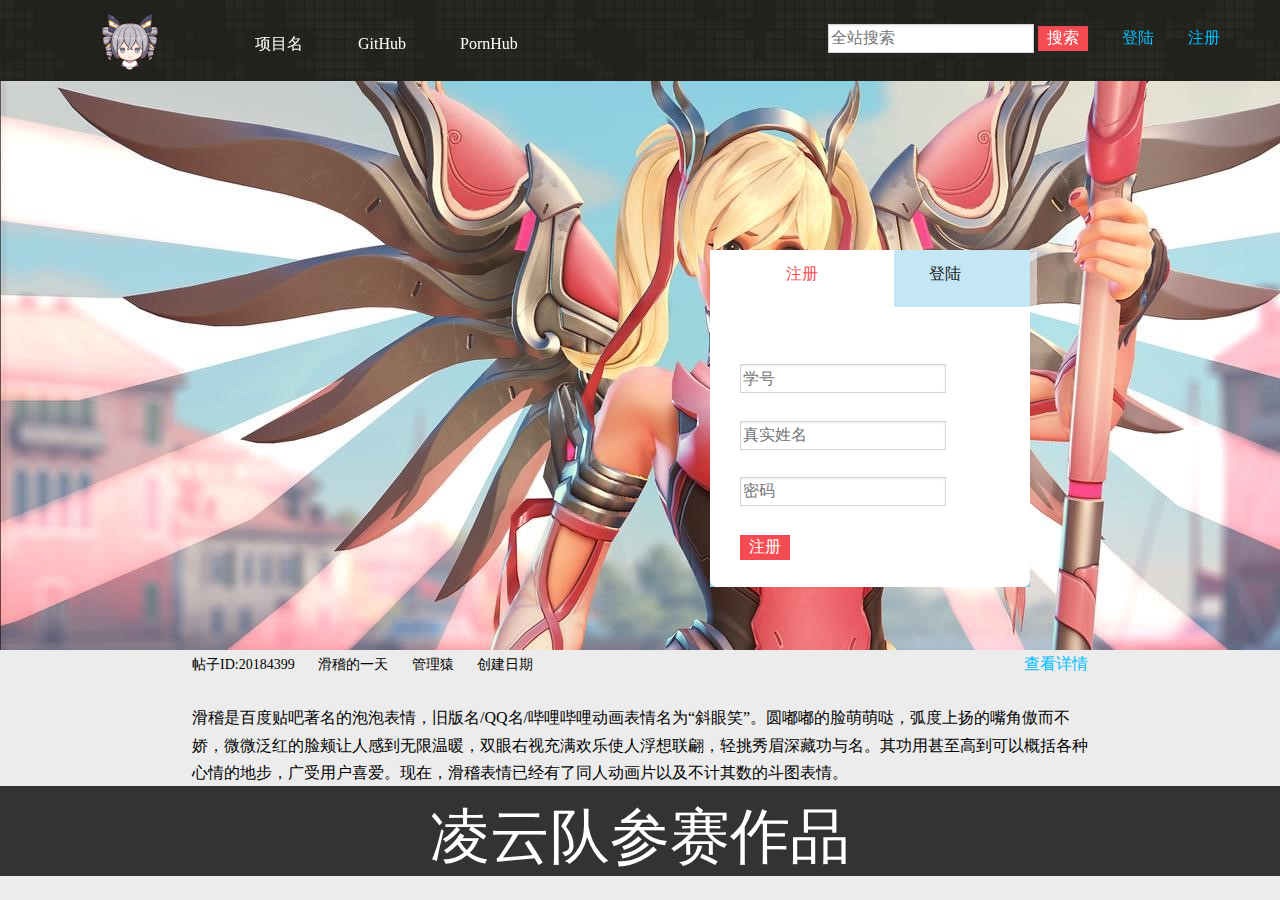
==== WebCode/WebContent/index.html @ 36f16230 "2019.6.5" ====
<!DOCTYPE html>
<html>
	<head>
		<meta charset="utf-8" />
		<link rel="shortcut icon" type="image/x-icon" href="img/favicon.ico" />
		<title>项目名</title>
		<link rel="stylesheet" href="css/index.css">
		<!-- Animate.css -->
		<link rel="stylesheet" href="css/login/animate.css">
		<!-- Icomoon Icon Fonts-->
		<link rel="stylesheet" href="css/login/icomoon.css">
		<!-- Theme style  -->
		<link rel="stylesheet" href="css/login/style.css">

		<script src="js/modernizr-2.6.2.min.js"></script>

		<link rel="stylesheet" type="text/css" href="css/font-awesome-4.7.0/css/font-awesome.min.css" />
	</head>
	<body>
		<!-- 导航栏 -->
		<div class="sidebar">
			<a href="#"><img class="logo" src="img/logo.png" width="60" align="absbottom" /></a>
			<span class="projectName">项目名</span>
			<span id="">
				GitHub
			</span>
			<span id="">
				PornHub
			</span>
			<span class="sidebar_float">
				<form action="" method="" class="sidebar_float_class">
					<span><input placeholder="全站搜索" class="" /></span>
					<input type="submit" name="" id="" class="btn-primary submit" value="搜索" />
					<a href="html/login.html" class="sidebar_float_class">登陆</a>
					<a href="html/add.html" class="sidebar_float_class">注册</a>
				</form>
			</span>
		</div>
		<!-- 登陆窗口 -->
		<div id="" class="loginimg">
			<header id="gtco-header">
				<div class=" animate-box" data-animate-effect="fadeInRight">
					<div class="form-wrap">
						<div class="tab">
							<ul class="tab-menu">
								<li class="active gtco-first"><a href="#" data-tab="signup">注册</a></li>
								<li class="gtco-second"><a href="#" data-tab="login">登陆</a></li>
							</ul>
							<div class="tab-content">
								<div class="tab-content-inner active" data-content="signup">
									<form action="#">
										<div class="row form-group">
											<div class="col-md-12">
												<br>
												<input placeholder="学号" type="text" class="form-control" id="username">
											</div>
										</div>
										<div class="row form-group">
											<div class="col-md-12">
												<br>
												<input placeholder="真实姓名" type="password" class="form-control" id="password">
											</div>
										</div>
										<div class="row form-group">
											<div class="col-md-12">
												<br>
												<input placeholder="密码" type="password" class="form-control" id="password2">
											</div>
										</div>

										<div class="row form-group">
											<div class="col-md-12">
												<br>
												<input type="submit" class="btn-primary submit" value="注册">
											</div>
										</div>
									</form>
								</div>

								<div class="tab-content-inner" data-content="login">
									<form action="#">
										<div class="row form-group">
											<div class="col-md-12">
												<br>
												<input placeholder="学号" type="text" class="form-control" id="username">
											</div>
										</div>
										<div class="row form-group">
											<div class="col-md-12">
												<br>
												<input placeholder="密码" type="password" class="form-control" id="password">
											</div>
										</div>

										<div class="row form-group">
											<div class="col-md-12">
												<br>
												<input type="submit" class="btn btn-primary" value="登陆">
											</div>
										</div>
									</form>
								</div>
							</div>
						</div>
					</div>
				</div>
			</header>

		</div>
		<!-- 论坛正文 -->
		<div class="wtext">
			<span id="" class="creatInformation">
				帖子ID:20184399
			</span>
			<span id="" class="creatInformation">
				滑稽的一天
			</span>
			<span id="" class="creatInformation">
				管理猿
			</span>
			<span id="" class="creatInformation">
				创建日期
			</span>
			<span id="" class="seeMore">
				<a href="">查看详情</a>
			</span>
		</div>
		<br>
		<div class="wtext">
			滑稽是百度贴吧著名的泡泡表情，旧版名/QQ名/哔哩哔哩动画表情名为“斜眼笑”。圆嘟嘟的脸萌萌哒，弧度上扬的嘴角傲而不娇，微微泛红的脸颊让人感到无限温暖，双眼右视充满欢乐使人浮想联翩，轻挑秀眉深藏功与名。其功用甚至高到可以概括各种心情的地步，广受用户喜爱。现在，滑稽表情已经有了同人动画片以及不计其数的斗图表情。
		</div>
		<!-- 页脚 -->
		<div class="foot" align="center">
				<div>凌云队参赛作品</div>
		</div>
		<!-- jQuery -->
		<script src="js/jquery.min.js"></script>
		<!-- Waypoints -->
		<script src="js/jquery.waypoints.min.js"></script>
		<!-- Main -->
		<script src="js/main.js"></script>
	</body>
</html>
---- WebCode/WebContent/css/index.css ----
/* 规定字体与取消四周边框 */
body {
	font-family: "microsoft yahei";
	margin: 0px;
	padding: 0px;
	line-height: 1.7;
	background: #ececec;
}
input {
	width: 200px;
	height: 25px;
	border: 1px solid #d1d5da;
	box-shadow: inset 0 1px 2px rgba(27, 31, 35, .075);
	font-size: 16px;
}
/* input 框 */
  btn{
            border: 1px solid #ccc;
            border-radius: 2px;
            color: #000;
            font-family: 'Open Sans', sans-serif;
            font-size: 1em;
            height: 30px;
            padding: 0 16px;
            transition: background 0.3s ease-in-out;
            width: 220px;
        }
        input:focus {
            outline: none;
            border-color: #9ecaed;
            box-shadow: 0 0 10px #9ecaed;
        }

        .button{
            -webkit-appearance: none;
            background: #009dff;
            border: none;
            border-radius: 2px;
            color: #fff;
            cursor: pointer;
            height: 50px;
            font-family: 'Open Sans', sans-serif;
            font-size: 1.2em;
            letter-spacing: 0.05em;
            text-align: center;
            text-transform: uppercase;
            transition: background 0.3s ease-in-out;
            width: 100px;
        }
        .button:hover {

            background: #00c8ff;
        }
/* 网页整体链接样式 */
a {
	color: white;
	transition: color 0.5s;
}

a:hover {
	color: deepskyblue;
}

@keyframes hover {
	from {
		color: white;
	}

	to {
		color: deepskyblue;
	}
}

a:active {
	color: white;
}

a {
	text-decoration: none;
}

/*清理浮动  */
.clear:after {
	content: "";
	display: table;
	clear: both;
}

/* 菜单栏 */
.sidebar {
	color: white;
	font-size: 20px;
	float: left;
	width: 100%;
	/* margin-left: 40px; */
	/* margin-top: 500px; */
	position: fixed;
	background: url(../img/header-bg.png);
}
.logo{
	margin-left: 100px;
	margin-right: 40px;
	margin-top: 5px;
	margin-bottom: 10px;
}

.sidebar span{
	margin-left: 50px;
	line-height: 75px;
	font-size: 16px;
}
.sidebar_float_class{
	margin-right: 30px;
}
.submit{
	margin-right: 30px;
	width: 50px;
}
.sidebar_float{
	line-height: 75px;
	float: right;
}


/* 主页登陆 */

.loginimg{
	background-image: url(../img/imgtest01.jpg);
	height: 650px;
}
.bg	{
	height: 700px;
	background-image: url(../img/header-bg.jpg);
}
.everyone{
	width: 100%;
	height: 620px;
}
.xuexi{
	padding-top: 300px;
	padding-left: 100px;
	color: white;
}
.xuexi04{
	padding-left: 100px;
	padding-left: 300px;
    margin-top: 40px;
}
.login{
/* 	width: 300px;
	height: 300px; */
	/* float: right; */
	padding-left: 900px;
	line-height: 40px;
	text-align: left;
	margin-right: 245px;
	margin-top: -200px;
	/* background: #FFFFFF; */
/* 	background: rgb(35,33,38); */
	color: white;
}
.zi{
	padding-top: 56px;
}
.button{
	background-color: #00c1de;
    border-color: #00c1de;
    font-size: 14px;
	width: 238px;
	height: 38px;
}
/* 右上角链接 */

.link {
	float: right;
	font-size: 15px;
	margin-right: 40px;
	margin-top: 3rem;
}
/* 贴吧正文 */
.wtext{
	width: 70%;
	margin-left: 15%;
	margin-right: 15%;
}
.creatInformation{
	font-size: 14px;
	margin-right: 20px;
}
.seeMore{
	float: right;
}
/* 标题 */
.headline {
	font-size: 50px;
	justify-content: center;
	display: flex;
	color: white;
	padding-top: 75px;
}

.footline {
	font-family: "arial narrow";
	font-size: 20px;
	display: flex;
	justify-content: center;
	color: #FFFFFF;
	padding-top: 100px;
	/* animation-iteration-count: inherit;
	animation: footline 3s infinite; */

}

/* @keyframes footline {
	0 {
		color: yellow;
	}

	33% {
		color: red;
	}

	66% {
		color: green;
	}

	100% {
		color:yellow;
	} 
}*/
.head{
	font-size: 60px;
}
.bright{
	padding-top: 100px;
	margin: 60px;
}
/* 动画 */


/* 介绍说明 */
.text{
	padding-left: 25%;
	padding-right: 25%;
}
.textimg{

		padding: 50px;
}
.introduce{
	font-size: 50px;
	color: #666;
	padding: 60px;

}
.security{
	padding-left: 20%;
	padding-right: 20%;
	padding-bottom: 50px;
	background-color: #f1f1f1;
}
.foot{
	height: 90px;
	background-color: #333;
	color: #FFFFFF;
	font-size: 60px;
}

/* @keyframes an-1anm {
	from{
		transform:translateY(0px);
	}
	to{

		transform:translateY(-100px);
	}
} */

hr {
	margin-top: 2rem;
	border: 2px dashed #666;
}

/* 不变色链接 */
.Especiallink {
	color: steelblue !important;

}

/* readmore按钮 */
.readmore {
	margin-bottom: 2rem;
	font-size: 17px;
	padding: .4rem;
	color: #fff;
	background-color: #777;
	border: 2px solid #777;
	transition: color background-color border-color 0.5s;
}

.readmore:hover {
	color: deepskyblue;
	background-color: white;
	border-color: deepskyblue;
}
---- WebCode/WebContent/css/login/style.css ----
/* sign up 按钮动画 */
#gtco-header .form-wrap .tab-menu li.active a {
  background: #fff;
  color: #f54c53;
}
a {
  color: deepskyblue;
  -webkit-transition: 0.5s;
  -o-transition: 0.5s;
  transition: 0.5s;
}
a:hover, a:active, a:focus {
  color: #f54c53;
  outline: none;
  text-decoration: none;
}


.gtco-nav #gtco-logo em {
  color: #f54c53;
}


/* 登录框大小位置 */
#gtco-header {
	margin-right: 250px;
	margin-top: 250px;
	float: right;
  background: skyblue;
	width: 25%;
}

#gtco-header .form-wrap .tab-menu {
  padding: 0 !important;
  margin: 0 0 0px 0 !important;
  width: 89.75%;
  /* float: left; */
  z-index: 12;
  position: relative;
}
/* sign up 按钮 */
#gtco-header .form-wrap .tab-menu li {
  list-style: none;
  display: inline;
  float: left;
  width: 50%;
  text-align: center;
}
#gtco-header .form-wrap .tab-menu li a {
  padding: 10px 20px 20px 20px;
  float: left;
	/* sign up 宽度 */
  width: 100%;
  display: block;
  background: rgba(255, 255, 255, 0.5);
  color: #1a1a1a;
}
/* 登陆矿体布局 */
#gtco-header .form-wrap .tab-content {
  z-index: 10;
  position: relative;
  clear: both;
  background: #fff;
  padding: 30px;
	height: 220px;
  border-bottom-left-radius: 7px;
  border-bottom-right-radius: 7px;
}
#gtco-header .form-wrap .tab-content .tab-content-inner {
  display: none;
}
#gtco-header .form-wrap .tab-content .tab-content-inner.active {
  display: block;
}
.btn-primary {
  background: #f54c53;
  color: #fff;
  border: 0px solid #f54c53 !important;
}
.btn-primary:hover, .btn-primary:focus, .btn-primary:active {
  background: #f6646a !important;
  border-color: #f6646a !important;
}
.btn-primary.btn-outline {
  background: transparent;
  color: #f54c53;
  border: 0px solid #f54c53;
}
.btn-primary.btn-outline:hover, .btn-primary.btn-outline:focus, .btn-primary.btn-outline:active {
  background: #f54c53;
  color: #fff;
}
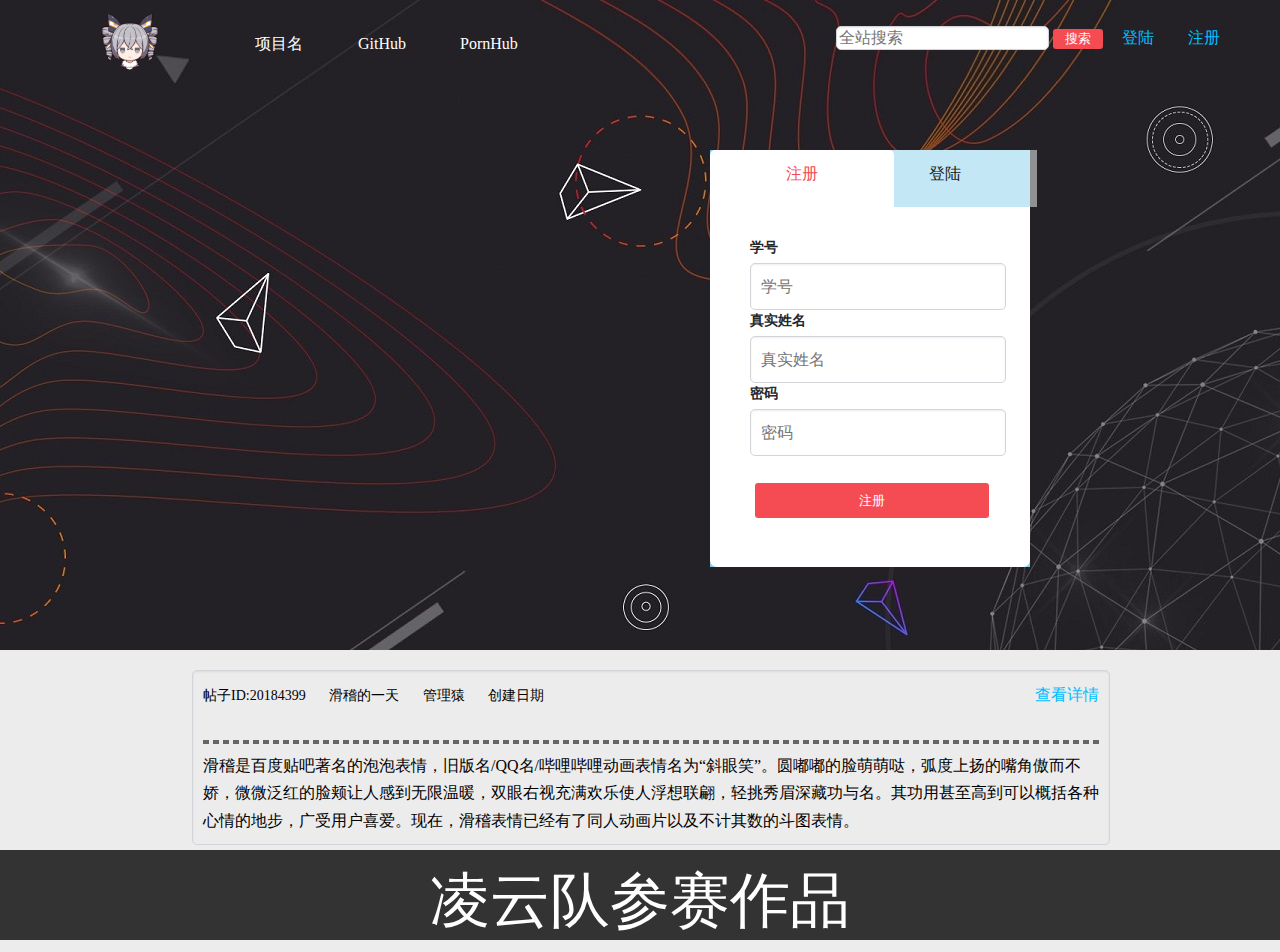
==== commit d4666ae2: "2019.6.6-1" ====
--- a/WebCode/WebContent/index.html
+++ b/WebCode/WebContent/index.html
@@ -1,4 +1,5 @@
 <!DOCTYPE html>
+<!-- 这是主页兼贴吧页面 -->
 <html>
 	<head>
 		<meta charset="utf-8" />
@@ -29,13 +30,14 @@
 			</span>
 			<span class="sidebar_float">
 				<form action="" method="" class="sidebar_float_class">
-					<span><input placeholder="全站搜索" class="" /></span>
-					<input type="submit" name="" id="" class="btn-primary submit" value="搜索" />
+					<span><input placeholder="全站搜索" class="selectall" /></span>
+					<input type="submit" name="" id="" class="btn-primary select" value="搜索" />
 					<a href="html/login.html" class="sidebar_float_class">登陆</a>
-					<a href="html/add.html" class="sidebar_float_class">注册</a>
+					<a href="html/register.html" class="sidebar_float_class">注册</a>
 				</form>
 			</span>
 		</div>
+		<!-- <c:if> -->
 		<!-- 登陆窗口 -->
 		<div id="" class="loginimg">
 			<header id="gtco-header">
@@ -51,20 +53,26 @@
 									<form action="#">
 										<div class="row form-group">
 											<div class="col-md-12">
-												<br>
-												<input placeholder="学号" type="text" class="form-control" id="username">
+												<div class="input_text">
+													学号
+												</div>
+												<input placeholder="学号" type="number" name="stuNumber" class="form-control" id="username">
 											</div>
 										</div>
 										<div class="row form-group">
 											<div class="col-md-12">
-												<br>
-												<input placeholder="真实姓名" type="password" class="form-control" id="password">
+												<div class="input_text">
+													真实姓名
+												</div>
+												<input placeholder="真实姓名" type="text" name="realName" class="form-control" id="password">
 											</div>
 										</div>
 										<div class="row form-group">
 											<div class="col-md-12">
-												<br>
-												<input placeholder="密码" type="password" class="form-control" id="password2">
+												<div class="input_text">
+													密码
+												</div>
+												<input placeholder="密码" type="password" name="password" class="form-control" id="password2">
 											</div>
 										</div>
 
@@ -81,21 +89,25 @@
 									<form action="#">
 										<div class="row form-group">
 											<div class="col-md-12">
-												<br>
-												<input placeholder="学号" type="text" class="form-control" id="username">
+												<div class="input_text">
+													学号
+												</div>
+												<input placeholder="学号" type="number" name="stuNumber" class="form-control" id="username">
 											</div>
 										</div>
 										<div class="row form-group">
 											<div class="col-md-12">
-												<br>
-												<input placeholder="密码" type="password" class="form-control" id="password">
+												<div class="input_text">
+													密码
+												</div>
+												<input placeholder="密码" type="password" name="password" class="form-control" id="password">
 											</div>
 										</div>
 
 										<div class="row form-group">
 											<div class="col-md-12">
 												<br>
-												<input type="submit" class="btn btn-primary" value="登陆">
+												<input type="submit" class="submit btn-primary" value="登陆">
 											</div>
 										</div>
 									</form>
@@ -107,31 +119,36 @@
 			</header>
 
 		</div>
+		
 		<!-- 论坛正文 -->
 		<div class="wtext">
-			<span id="" class="creatInformation">
-				帖子ID:20184399
-			</span>
-			<span id="" class="creatInformation">
-				滑稽的一天
-			</span>
-			<span id="" class="creatInformation">
-				管理猿
-			</span>
-			<span id="" class="creatInformation">
-				创建日期
-			</span>
-			<span id="" class="seeMore">
-				<a href="">查看详情</a>
-			</span>
-		</div>
-		<br>
-		<div class="wtext">
-			滑稽是百度贴吧著名的泡泡表情，旧版名/QQ名/哔哩哔哩动画表情名为“斜眼笑”。圆嘟嘟的脸萌萌哒，弧度上扬的嘴角傲而不娇，微微泛红的脸颊让人感到无限温暖，双眼右视充满欢乐使人浮想联翩，轻挑秀眉深藏功与名。其功用甚至高到可以概括各种心情的地步，广受用户喜爱。现在，滑稽表情已经有了同人动画片以及不计其数的斗图表情。
+
+
+			<div class="">
+				<span id="" class="creatInformation">
+					帖子ID:20184399
+				</span>
+				<span id="" class="creatInformation">
+					滑稽的一天
+				</span>
+				<span id="" class="creatInformation">
+					管理猿
+				</span>
+				<span id="" class="creatInformation">
+					创建日期
+				</span>
+				<span id="" class="seeMore">
+					<a href="">查看详情</a>
+				</span>
+			</div>
+			<hr />
+			<div class="">
+				滑稽是百度贴吧著名的泡泡表情，旧版名/QQ名/哔哩哔哩动画表情名为“斜眼笑”。圆嘟嘟的脸萌萌哒，弧度上扬的嘴角傲而不娇，微微泛红的脸颊让人感到无限温暖，双眼右视充满欢乐使人浮想联翩，轻挑秀眉深藏功与名。其功用甚至高到可以概括各种心情的地步，广受用户喜爱。现在，滑稽表情已经有了同人动画片以及不计其数的斗图表情。
+			</div>
 		</div>
 		<!-- 页脚 -->
 		<div class="foot" align="center">
-				<div>凌云队参赛作品</div>
+			<div>凌云队参赛作品</div>
 		</div>
 		<!-- jQuery -->
 		<script src="js/jquery.min.js"></script>
--- a/WebCode/WebContent/css/index.css
+++ b/WebCode/WebContent/css/index.css
@@ -6,51 +6,83 @@
 	line-height: 1.7;
 	background: #ececec;
 }
-input {
-	width: 200px;
+
+/* input 框 */
+.form-control {
+	width: 90%;
 	height: 25px;
 	border: 1px solid #d1d5da;
 	box-shadow: inset 0 1px 2px rgba(27, 31, 35, .075);
 	font-size: 16px;
-}
-/* input 框 */
-  btn{
-            border: 1px solid #ccc;
-            border-radius: 2px;
-            color: #000;
-            font-family: 'Open Sans', sans-serif;
-            font-size: 1em;
-            height: 30px;
-            padding: 0 16px;
-            transition: background 0.3s ease-in-out;
-            width: 220px;
-        }
-        input:focus {
-            outline: none;
-            border-color: #9ecaed;
-            box-shadow: 0 0 10px #9ecaed;
-        }
-
-        .button{
-            -webkit-appearance: none;
-            background: #009dff;
-            border: none;
-            border-radius: 2px;
-            color: #fff;
-            cursor: pointer;
-            height: 50px;
-            font-family: 'Open Sans', sans-serif;
-            font-size: 1.2em;
-            letter-spacing: 0.05em;
-            text-align: center;
-            text-transform: uppercase;
-            transition: background 0.3s ease-in-out;
-            width: 100px;
-        }
-        .button:hover {
-
-            background: #00c8ff;
-        }
+	border-radius: 3px;
+	border-radius: 5px;
+	min-height: 20px;
+	padding: 10px;
+	margin-left: 10px;
+}
+input::-webkit-inner-spin-button {
+  -webkit-appearance: none;
+}
+.selectall{
+	border: 1px solid #d1d5da;
+	box-shadow: inset 0 1px 2px rgba(27, 31, 35, .075);
+	font-size: 16px;
+	border-radius: 3px;
+	border-radius: 5px;
+	min-height: 20px;
+	margin-left: 10px;
+}
+.input_text {
+	font-size: 14px;
+	font-weight: 600 !important;
+	margin-bottom: 5px;
+	text-align: left;
+	line-height: 1.5;
+	color: #24292e !important;
+	margin-left: 10px;
+}
+
+btn {
+	border: 1px solid #ccc;
+	border-radius: 2px;
+	color: #000;
+	font-family: 'Open Sans', sans-serif;
+	font-size: 1em;
+	height: 30px;
+	padding: 0 16px;
+	transition: background 0.3s ease-in-out;
+	width: 220px;
+}
+
+input:focus {
+	outline: none;
+	border-color: #9ecaed;
+	box-shadow: 0 0 10px #9ecaed;
+
+}
+
+.button {
+	-webkit-appearance: none;
+	background: #009dff;
+	border: none;
+	border-radius: 2px;
+	color: #fff;
+	cursor: pointer;
+	height: 50px;
+	font-family: 'Open Sans', sans-serif;
+	font-size: 1.2em;
+	letter-spacing: 0.05em;
+	text-align: center;
+	text-transform: uppercase;
+	transition: background 0.3s ease-in-out;
+	width: 100px;
+}
+
+.button:hover {
+
+	background: #00c8ff;
+}
+
 /* 网页整体链接样式 */
 a {
 	color: white;
@@ -95,28 +127,36 @@
 	/* margin-left: 40px; */
 	/* margin-top: 500px; */
 	position: fixed;
-	background: url(../img/header-bg.png);
-}
-.logo{
+	background: url(../img/header-bg.jpg);
+}
+
+.logo {
 	margin-left: 100px;
 	margin-right: 40px;
 	margin-top: 5px;
 	margin-bottom: 10px;
 }
 
-.sidebar span{
+.sidebar span {
 	margin-left: 50px;
 	line-height: 75px;
 	font-size: 16px;
 }
-.sidebar_float_class{
+
+.sidebar_float_class {
 	margin-right: 30px;
 }
-.submit{
-	margin-right: 30px;
+
+.submit {
+	margin-left: 15px;
+	width: 90%;
+	height: 35px;
+}
+.select{
+	margin-right: 15px;
 	width: 50px;
 }
-.sidebar_float{
+.sidebar_float {
 	line-height: 75px;
 	float: right;
 }
@@ -124,30 +164,35 @@
 
 /* 主页登陆 */
 
-.loginimg{
-	background-image: url(../img/imgtest01.jpg);
+.loginimg {
+	background-image: url(../img/header-bg.jpg);
 	height: 650px;
 }
-.bg	{
+
+.bg {
 	height: 700px;
 	background-image: url(../img/header-bg.jpg);
 }
-.everyone{
+
+.everyone {
 	width: 100%;
 	height: 620px;
 }
-.xuexi{
+
+.xuexi {
 	padding-top: 300px;
 	padding-left: 100px;
 	color: white;
 }
-.xuexi04{
+
+.xuexi04 {
 	padding-left: 100px;
 	padding-left: 300px;
-    margin-top: 40px;
-}
-.login{
-/* 	width: 300px;
+	margin-top: 40px;
+}
+
+.login {
+	/* 	width: 300px;
 	height: 300px; */
 	/* float: right; */
 	padding-left: 900px;
@@ -156,19 +201,22 @@
 	margin-right: 245px;
 	margin-top: -200px;
 	/* background: #FFFFFF; */
-/* 	background: rgb(35,33,38); */
-	color: white;
-}
-.zi{
+	/* 	background: rgb(35,33,38); */
+	color: white;
+}
+
+.zi {
 	padding-top: 56px;
 }
-.button{
+
+.button {
 	background-color: #00c1de;
-    border-color: #00c1de;
-    font-size: 14px;
+	border-color: #00c1de;
+	font-size: 14px;
 	width: 238px;
 	height: 38px;
 }
+
 /* 右上角链接 */
 
 .link {
@@ -177,19 +225,31 @@
 	margin-right: 40px;
 	margin-top: 3rem;
 }
+
 /* 贴吧正文 */
-.wtext{
+.wtext {
 	width: 70%;
 	margin-left: 15%;
 	margin-right: 15%;
-}
-.creatInformation{
+	margin-top: 20px;
+	margin-bottom: 5px;
+	border: 1px solid #d1d5da;
+	box-shadow: inset 0 1px 2px rgba(27, 31, 35, .075);
+	border-radius: 5px;
+	min-height: 20px;
+	padding: 10px;
+	
+}
+
+.creatInformation {
 	font-size: 14px;
 	margin-right: 20px;
 }
-.seeMore{
+
+.seeMore {
 	float: right;
 }
+
 /* 标题 */
 .headline {
 	font-size: 50px;
@@ -228,38 +288,44 @@
 		color:yellow;
 	} 
 }*/
-.head{
+.head {
 	font-size: 60px;
 }
-.bright{
+
+.bright {
 	padding-top: 100px;
 	margin: 60px;
 }
+
 /* 动画 */
 
 
 /* 介绍说明 */
-.text{
+.text {
 	padding-left: 25%;
 	padding-right: 25%;
 }
-.textimg{
-
-		padding: 50px;
-}
-.introduce{
+
+.textimg {
+
+	padding: 50px;
+}
+
+.introduce {
 	font-size: 50px;
 	color: #666;
 	padding: 60px;
 
 }
-.security{
+
+.security {
 	padding-left: 20%;
 	padding-right: 20%;
 	padding-bottom: 50px;
 	background-color: #f1f1f1;
 }
-.foot{
+
+.foot {
 	height: 90px;
 	background-color: #333;
 	color: #FFFFFF;
--- a/WebCode/WebContent/css/login/style.css
+++ b/WebCode/WebContent/css/login/style.css
@@ -2,6 +2,8 @@
 #gtco-header .form-wrap .tab-menu li.active a {
   background: #fff;
   color: #f54c53;
+	border-top-right-radius: 5px;
+	border-top-left-radius: 5px;
 }
 a {
   color: deepskyblue;
@@ -24,10 +26,11 @@
 /* 登录框大小位置 */
 #gtco-header {
 	margin-right: 250px;
-	margin-top: 250px;
+	margin-top: 150px;
 	float: right;
   background: skyblue;
 	width: 25%;
+	
 }
 
 #gtco-header .form-wrap .tab-menu {
@@ -62,7 +65,7 @@
   clear: both;
   background: #fff;
   padding: 30px;
-	height: 220px;
+	height: 300px;
   border-bottom-left-radius: 7px;
   border-bottom-right-radius: 7px;
 }
@@ -76,6 +79,7 @@
   background: #f54c53;
   color: #fff;
   border: 0px solid #f54c53 !important;
+	border-radius: 3px;
 }
 .btn-primary:hover, .btn-primary:focus, .btn-primary:active {
   background: #f6646a !important;
